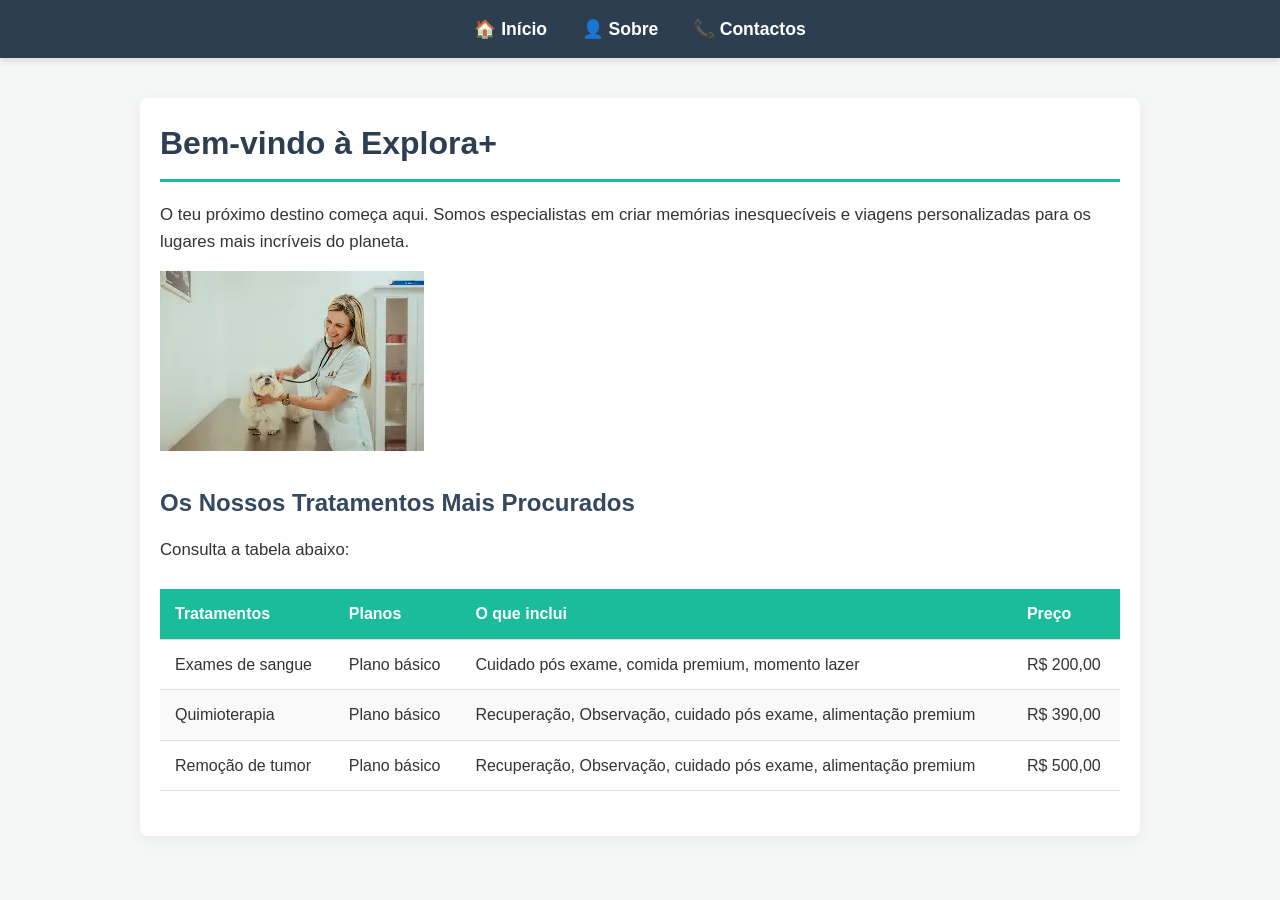
==== index.html @ 3cfe3d39 "Trabalho HTML" ====
<!DOCTYPE html>
<html lang="pt-br">
<head>
    <meta charset="UTF-8">
    <meta name="viewport" content="width=device-width, initial-scale=1.0">
    <title>Explora+ | Início</title>
    <link rel="stylesheet" href="style.css">
</head>
<body>

    <nav>
        <a href="index.html">🏠 Início</a>
        <a href="sobre.html">👤 Sobre</a>
        <a href="contatos.html">📞 Contactos</a>
    </nav>

    <main>
        <h1>Bem-vindo à Explora+</h1>
        <p>O teu próximo destino começa aqui. Somos especialistas em criar memórias inesquecíveis e viagens personalizadas para os lugares mais incríveis do planeta.</p>
        
        <div class="Class"></div>
            <img src="img-1.webp" alt="Clínica">
        </div>

        <h2>Os Nossos Tratamentos Mais Procurados</h2>
        <p>Consulta a tabela abaixo:</p>

        <table>
            <thead>
                <tr>
                    <th>Tratamentos</th>
                    <th>Planos</th>
                    <th>O que inclui</th>
                    <th>Preço</th>
                </tr>
            </thead>
            <tbody>
                <tr>
                    <td>Exames de sangue</td>
                    <td>Plano básico</td>
                    <td>Cuidado pós exame, comida premium, momento lazer</td>
                    <td>R$ 200,00</td>
                </tr>
                <tr>
                    <td>Quimioterapia</td>
                    <td>Plano básico</td>
                    <td>Recuperação, Observação, cuidado pós exame, alimentação premium</td>
                    <td>R$ 390,00</td>
                </tr>
                <tr>
                    <td>Remoção de tumor</td>
                    <td>Plano básico</td>
                    <td>Recuperação, Observação, cuidado pós exame, alimentação premium</td>
                    <td>R$ 500,00</td>
                </tr>
            </tbody>
        </table>
    </main>
</body>
</html>
---- style.css ----
* {
    margin: 0;
    padding: 0;
    box-sizing: border-box;
    font-family: 'Segoe UI', Tahoma, Geneva, Verdana, sans-serif;
}

body {
    background-color: #f4f7f6;
    color: #333;
    line-height: 1.6;
}

nav {
    background-color: #2c3e50;
    padding: 15px;
    text-align: center;
    position: sticky;
    top: 0;
    box-shadow: 0 4px 6px rgba(0,0,0,0.1);
}

nav a {
    color: white;
    text-decoration: none;
    margin: 0 15px;
    font-weight: bold;
    font-size: 1.1rem;
    transition: color 0.3s;
}

nav a:hover {
    color: #1abc9c;
}
main {
    max-width: 1000px;
    margin: 40px auto;
    padding: 20px;
    background-color: white;
    border-radius: 8px;
    box-shadow: 0 4px 15px rgba(0,0,0,0.05);
}

h1 {
    color: #2c3e50;
    margin-bottom: 20px;
    border-bottom: 3px solid #1abc9c;
    padding-bottom: 10px;
}

h2 {
    color: #34495e;
    margin: 25px 0 15px 0;
}

p {
    margin-bottom: 15px;
    font-size: 1.05rem;
}

.img-1webp {
    text-align: center;
    margin: 20px 0;
}

.img-2.jpg {
    max-width: 100%;
    height: auto;
    border-radius: 6px;
    border: 4px solid #fff;
    box-shadow: 0 4px 8px rgba(0,0,0,0.1);
}

ul, ol {
    margin: 15px 0 20px 30px;
}

li {
    margin-bottom: 8px;
}

table {
    width: 100%;
    border-collapse: collapse;
    margin: 25px 0;
    font-size: 1rem;
}

th, td {
    padding: 12px 15px;
    text-align: left;
    border-bottom: 1px solid #ddd;
}

th {
    background-color: #1abc9c;
    color: white;
}

tr:nth-child(even) {
    background-color: #f9f9f9;
}

.form-group {
    margin-bottom: 15px;
}

label {
    display: block;
    margin-bottom: 5px;
    font-weight: bold;
}

input, textarea {
    width: 100%;
    padding: 10px;
    border: 1px solid #ccc;
    border-radius: 4px;
    font-size: 1rem;
}

button {
    background-color: #2c3e50;
    color: white;
    padding: 12px 20px;
    border: none;
    border-radius: 4px;
    cursor: pointer;
    font-size: 1rem;
    transition: background 0.3s;
}

button:hover {
    background-color: #1abc9c;
}

footer {
    text-align: center;
    padding: 20px;
    background-color: #2c3e50;
    color: white;
    margin-top: 40px;
}
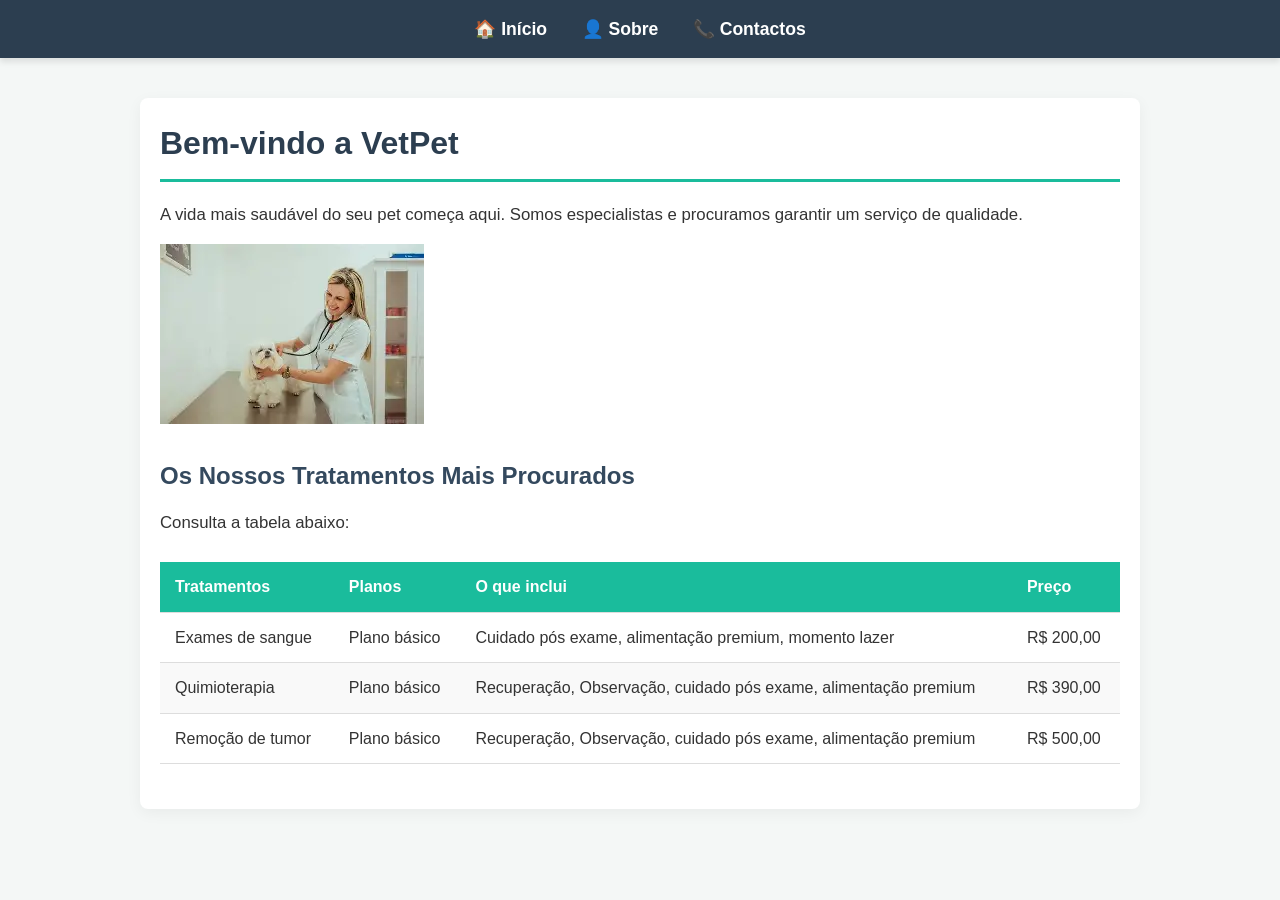
==== commit adb71a18: "Trabalho HTML" ====
--- a/index.html
+++ b/index.html
@@ -3,7 +3,7 @@
 <head>
     <meta charset="UTF-8">
     <meta name="viewport" content="width=device-width, initial-scale=1.0">
-    <title>Explora+ | Início</title>
+    <title>| Início</title>
     <link rel="stylesheet" href="style.css">
 </head>
 <body>
@@ -15,8 +15,8 @@
     </nav>
 
     <main>
-        <h1>Bem-vindo à Explora+</h1>
-        <p>O teu próximo destino começa aqui. Somos especialistas em criar memórias inesquecíveis e viagens personalizadas para os lugares mais incríveis do planeta.</p>
+        <h1>Bem-vindo a VetPet</h1>
+        <p>A vida mais saudável do seu pet começa aqui. Somos especialistas e procuramos garantir um serviço de qualidade.</p>
         
         <div class="Class"></div>
             <img src="img-1.webp" alt="Clínica">
@@ -38,7 +38,7 @@
                 <tr>
                     <td>Exames de sangue</td>
                     <td>Plano básico</td>
-                    <td>Cuidado pós exame, comida premium, momento lazer</td>
+                    <td>Cuidado pós exame, alimentação premium, momento lazer</td>
                     <td>R$ 200,00</td>
                 </tr>
                 <tr>
--- a/style.css
+++ b/style.css
@@ -134,11 +134,3 @@
 button:hover {
     background-color: #1abc9c;
 }
-
-footer {
-    text-align: center;
-    padding: 20px;
-    background-color: #2c3e50;
-    color: white;
-    margin-top: 40px;
-}
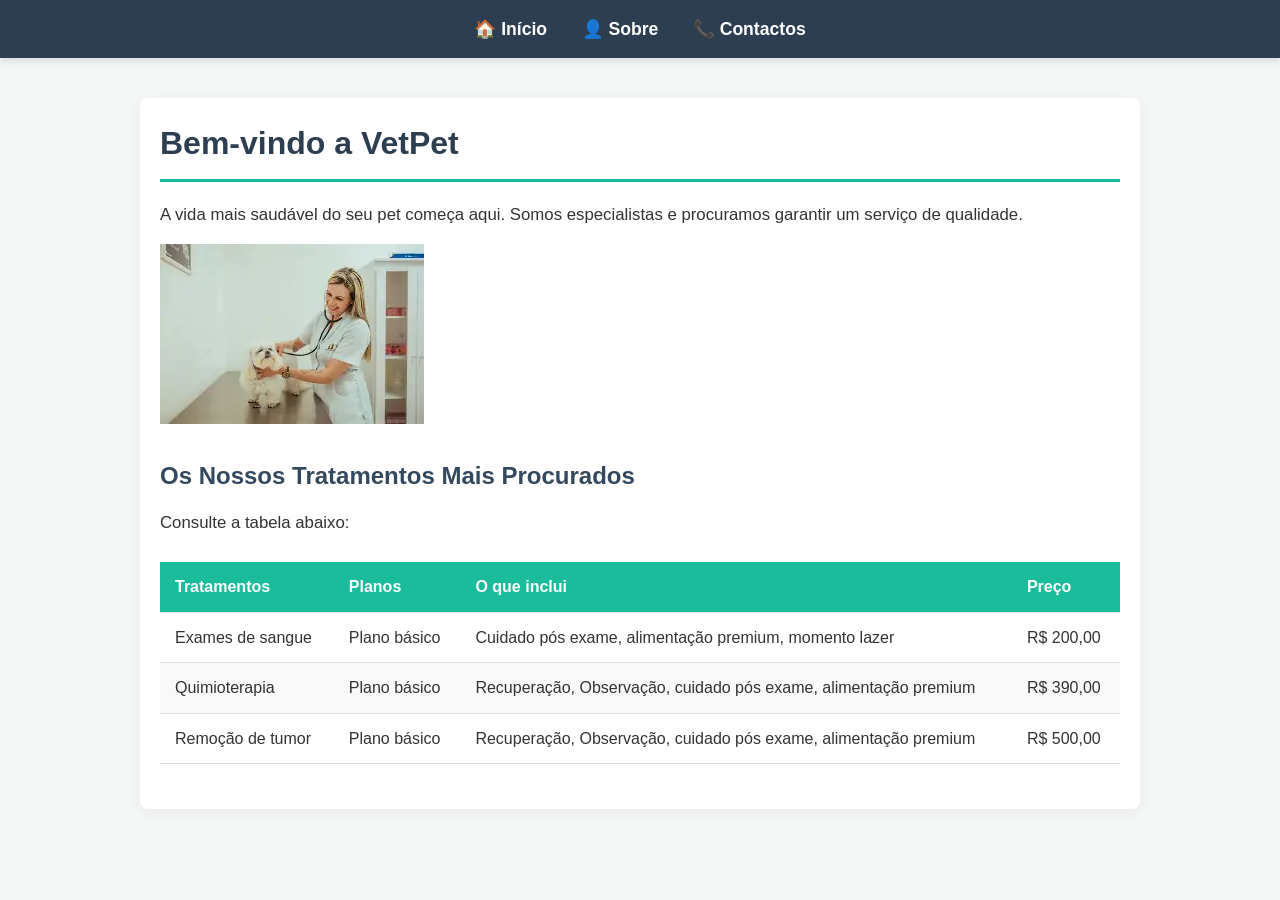
==== commit ec595d49: "Fix typo in paragraph text" ====
--- a/index.html
+++ b/index.html
@@ -23,7 +23,7 @@
         </div>
 
         <h2>Os Nossos Tratamentos Mais Procurados</h2>
-        <p>Consulta a tabela abaixo:</p>
+        <p>Consulte a tabela abaixo:</p>
 
         <table>
             <thead>
